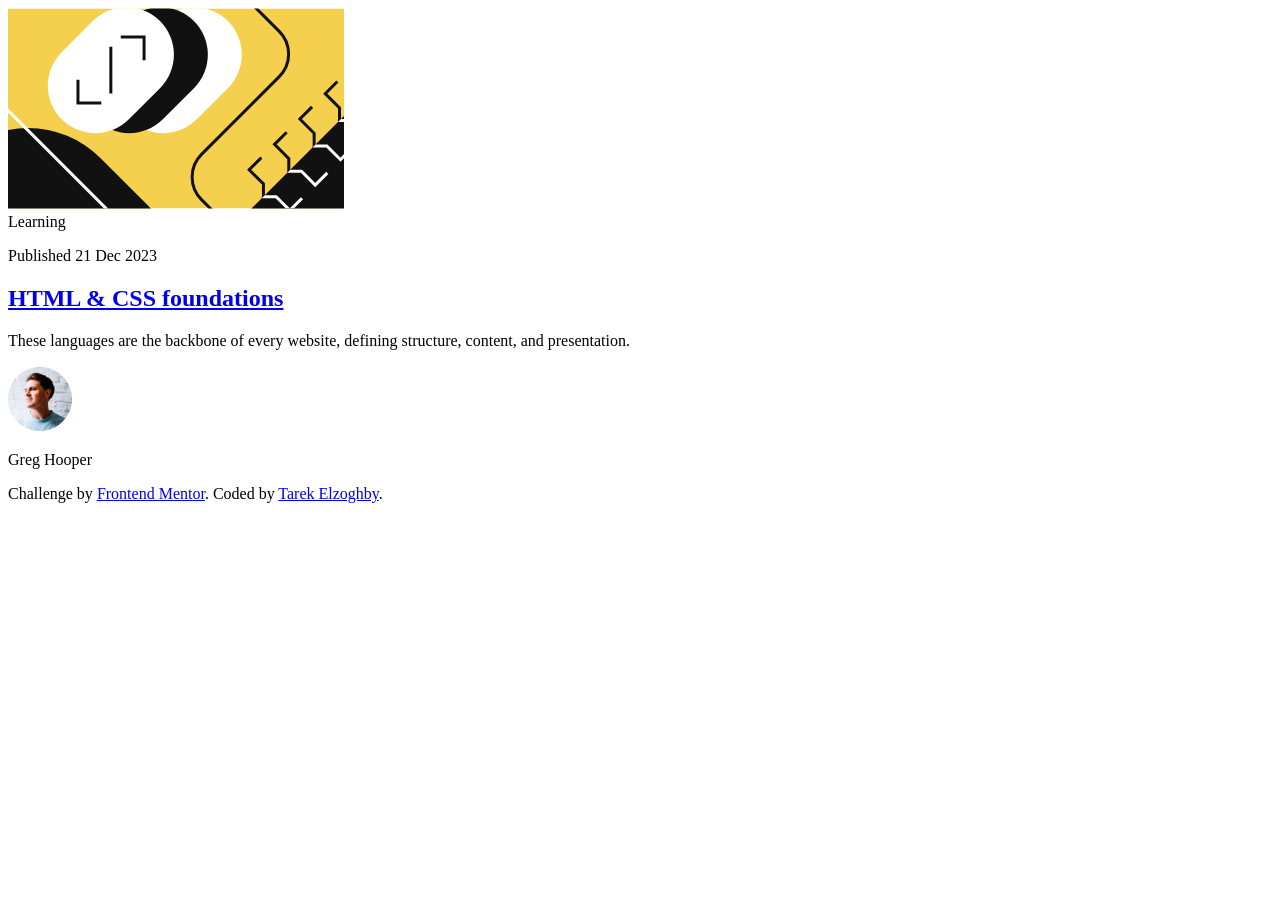
==== blog-preview-card/index.html @ a49fae82 "feat(html): build semantic structure for Blog Preview Card" ====
<!doctype html>
<html lang="en">
  <head>
    <meta charset="UTF-8" />
    <meta name="viewport" content="width=device-width, initial-scale=1.0" />
    <!-- displays site properly based on user's device -->

    <link
      rel="icon"
      type="image/png"
      sizes="32x32"
      href="images/favicon-32x32.png"
    />
    <link rel="stylesheet" href="css/style.css" />

    <title>Frontend Mentor | Blog preview card</title>
  </head>
  <body>
    <main>
      <article class="card">
        <img src="images/illustration-article.svg" alt="" class="card__image" />
        <div class="card__content">
          <span class="card__badge">Learning</span>
          <p class="card__date">
            Published <time datetime="2023-12-21">21 Dec 2023</time>
          </p>
          <h1 class="card__title"><a href="#">HTML &amp; CSS foundations</a></h1>
          <p class="card__description">
            These languages are the backbone of every website, defining
            structure, content, and presentation.
          </p>
        </div>
        <div class="card__author">
          <img src="images/image-avatar.webp" alt="" class="card__avatar" />
          <p class="card__author-name">Greg Hooper</p>
        </div>
      </article>
    </main>

    <footer class="attribution">
      <p>
        Challenge by
        <a href="https://www.frontendmentor.io?ref=challenge">Frontend Mentor</a
        >. Coded by
        <a href="https://tarek-elzoghby.github.io/tarek-elzoghby-hub/"
          >Tarek Elzoghby</a
        >.
      </p>
    </footer>
  </body>
</html>
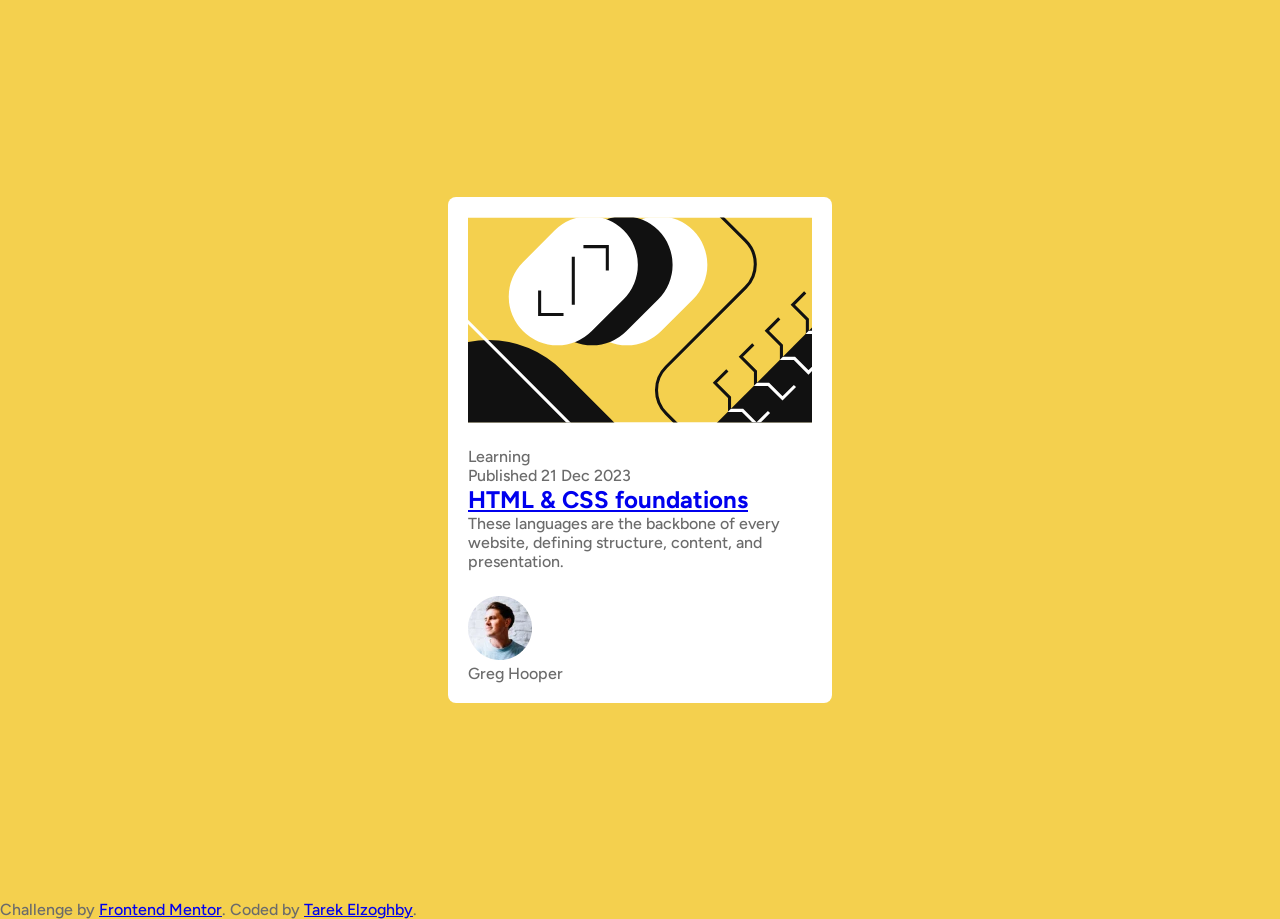
==== commit df217847: "feat(html): add font family links" ====
--- a/blog-preview-card/index.html
+++ b/blog-preview-card/index.html
@@ -4,7 +4,12 @@
     <meta charset="UTF-8" />
     <meta name="viewport" content="width=device-width, initial-scale=1.0" />
     <!-- displays site properly based on user's device -->
-
+    <link rel="preconnect" href="https://fonts.googleapis.com" />
+    <link rel="preconnect" href="https://fonts.gstatic.com" crossorigin />
+    <link
+      href="https://fonts.googleapis.com/css2?family=Figtree:wght@300..900&display=swap"
+      rel="stylesheet"
+    />
     <link
       rel="icon"
       type="image/png"
@@ -24,7 +29,9 @@
           <p class="card__date">
             Published <time datetime="2023-12-21">21 Dec 2023</time>
           </p>
-          <h1 class="card__title"><a href="#">HTML &amp; CSS foundations</a></h1>
+          <h1 class="card__title">
+            <a href="#">HTML &amp; CSS foundations</a>
+          </h1>
           <p class="card__description">
             These languages are the backbone of every website, defining
             structure, content, and presentation.
--- a/blog-preview-card/css/style.css
+++ b/blog-preview-card/css/style.css
@@ -0,0 +1,48 @@
+:root {
+  /* colors settings */
+  --gray-950: hsl(0, 0%, 7%);
+  --gray-500: hsl(0, 0%, 42%);
+  --yellow-500: hsl(47, 88%, 63%);
+  --white: hsl(0, 0%, 100%);
+
+  /* font settings */
+  --main-font-family: Figtree, sans-serif;
+  --font-size-body: 1rem;
+  --font-size-heading: 1.5rem;
+  --font-weight-normal: 500;
+  --font-weight-bold: 800;
+}
+
+*,
+*::before,
+*::after {
+  box-sizing: border-box;
+  margin: 0;
+  padding: 0;
+}
+
+body {
+  font-family: var(--main-font-family);
+  font-size: var(--font-size-body);
+  font-weight: var(--font-weight-normal);
+  color: var(--gray-500);
+  background-color: var(--yellow-500);
+}   
+
+main {
+  display: flex;
+  justify-content: center;
+  align-items: center;
+  min-height: 100svh;
+}
+
+.card {
+  display: flex;
+  flex-direction: column;
+  background-color: var(--white);
+  border-radius: 0.5rem;
+  overflow: hidden;
+  max-width: 24rem;
+  padding: 1.25rem;
+  gap: 1.5rem;
+}
